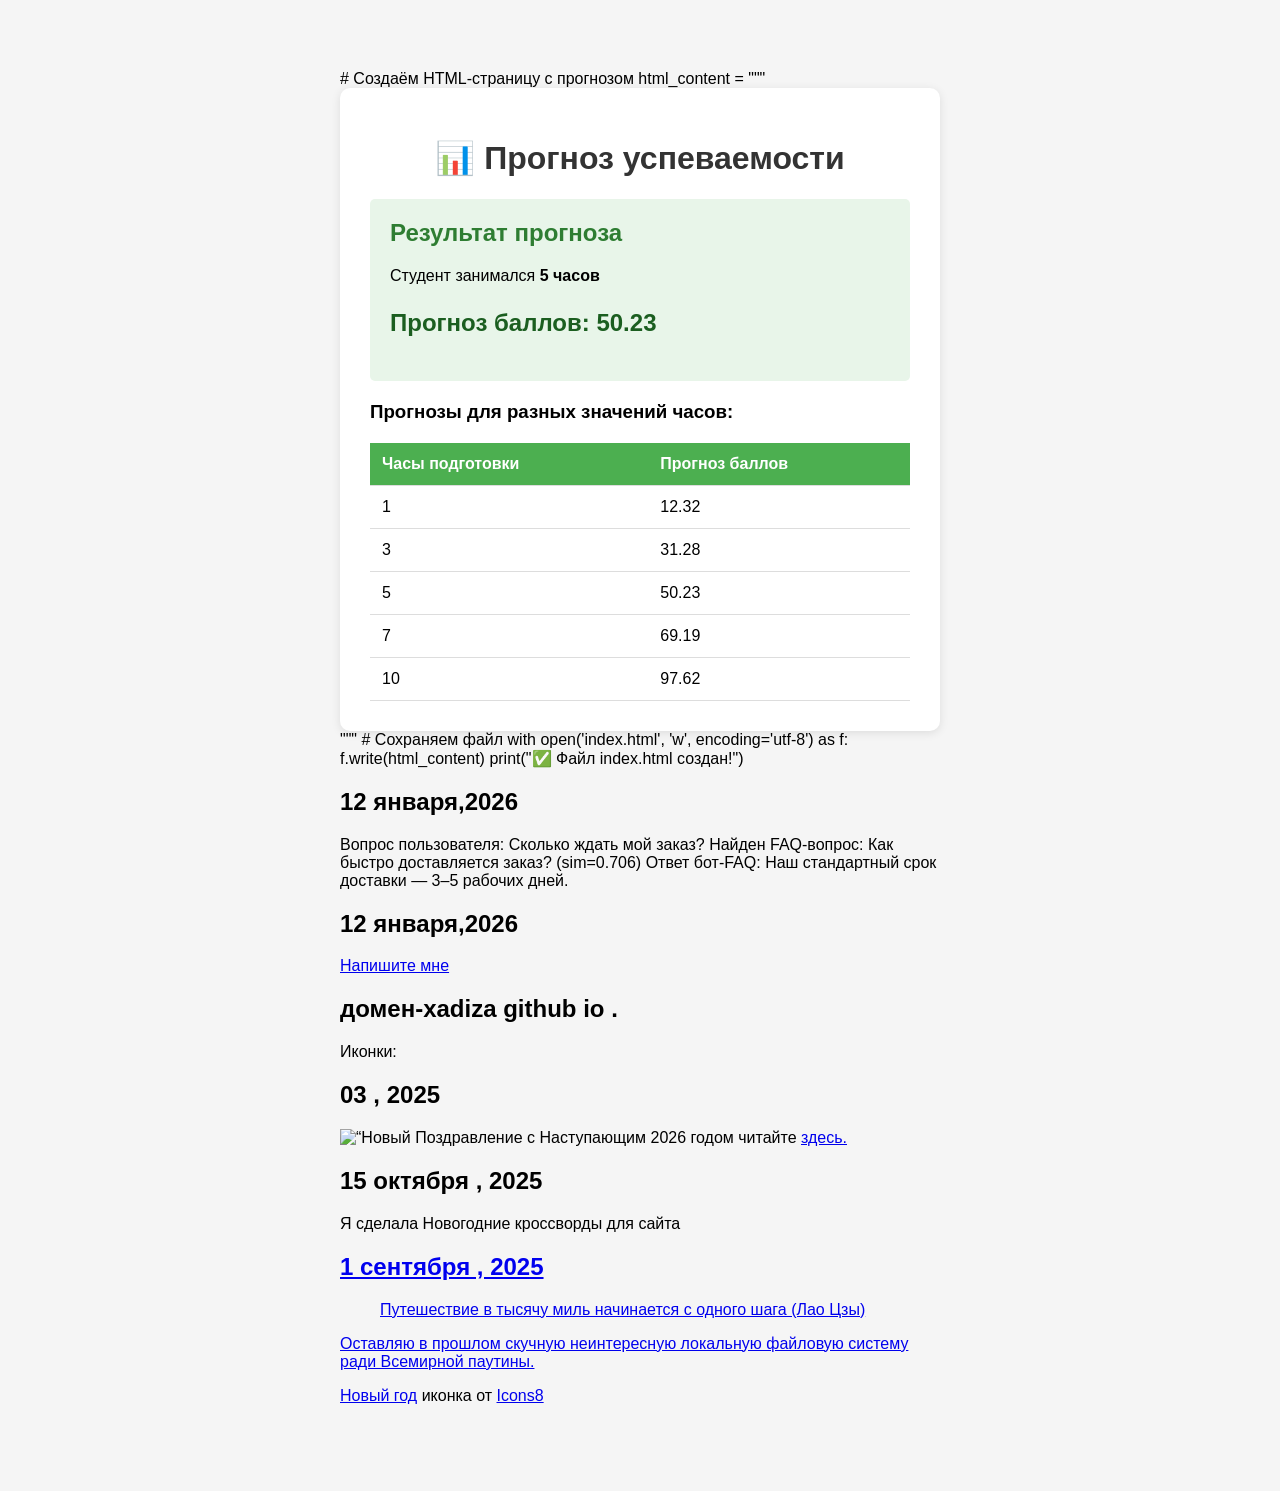
==== index.html @ 0e68025c "Update index.html" ====
<!DOCTYPE html>
<html lang="ru">
<head>
    <meta charset="UTF-8">
    <meta name="viewport" content="width=device-width, initial-scale=1.0">
    <title>Мой блог</title>
</head>
    # Создаём HTML-страницу с прогнозом
html_content = """
<!DOCTYPE html>
<html lang="ru">
<head>
    <meta charset="UTF-8">
    <meta name="viewport" content="width=device-width, initial-scale=1.0">
    <title>Прогноз баллов студента</title>
    <style>
        body {
            font-family: Arial, sans-serif;
            max-width: 600px;
            margin: 50px auto;
            padding: 20px;
            background-color: #f5f5f5;
        }
        .container {
            background-color: white;
            padding: 30px;
            border-radius: 10px;
            box-shadow: 0 2px 10px rgba(0,0,0,0.1);
        }
        h1 {
            color: #333;
            text-align: center;
        }
        .result {
            background-color: #e8f5e9;
            padding: 20px;
            border-radius: 5px;
            margin: 20px 0;
        }
        .result h2 {
            color: #2e7d32;
            margin-top: 0;
        }
        .prediction {
            font-size: 24px;
            color: #1b5e20;
            font-weight: bold;
        }
        table {
            width: 100%;
            border-collapse: collapse;
            margin-top: 20px;
        }
        th, td {
            padding: 12px;
            text-align: left;
            border-bottom: 1px solid #ddd;
        }
        th {
            background-color: #4CAF50;
            color: white;
        }
        tr:hover {
            background-color: #f5f5f5;
        }
    </style>
</head>
<body>
    <div class="container">
        <h1>📊 Прогноз успеваемости</h1>
        
        <div class="result">
            <h2>Результат прогноза</h2>
            <p>Студент занимался <strong>5 часов</strong></p>
            <p class="prediction">Прогноз баллов: 50.23</p>
        </div>
        
        <h3>Прогнозы для разных значений часов:</h3>
        <table>
            <tr>
                <th>Часы подготовки</th>
                <th>Прогноз баллов</th>
            </tr>
            <tr>
                <td>1</td>
                <td>12.32</td>
            </tr>
            <tr>
                <td>3</td>
                <td>31.28</td>
            </tr>
            <tr>
                <td>5</td>
                <td>50.23</td>
            </tr>
            <tr>
                <td>7</td>
                <td>69.19</td>
            </tr>
            <tr>
                <td>10</td>
                <td>97.62</td>
            </tr>
        </table>
    </div>
</body>
</html>
"""

# Сохраняем файл
with open('index.html', 'w', encoding='utf-8') as f:
    f.write(html_content)

print("✅ Файл index.html создан!")
<body>
         <h2>12 января,2026</h2>
    Вопрос пользователя: Сколько ждать мой заказ?
Найден FAQ-вопрос: Как быстро доставляется заказ? (sim=0.706)
Ответ бот-FAQ: Наш стандартный срок доставки — 3–5 рабочих дней.



     <h2>12 января,2026</h2>
    <a href="mailto:kadimovaxadiza@gmail.com@">Напишите мне</a>
    <h2>домен-xadiza github io . </h2>
 <p>Иконки: 
     <h2> 03 , 2025</h2>
<img src=“Icons/имя файла вашей картинки.png” alt=“Новый год”>
Поздравление с Наступающим 2026 годом читайте <a href=“Congratulations2026.html”> здесь.</a>
<h2> 15 октября , 2025</h2>
<p>
Я сделала Новогодние кроссворды для сайта <a href=“http://адрес сайта друга”  title=“Блог моего друга”Сайт моего друга</a>
</p>
<h2> 1 сентября , 2025</h2>
<blockquote>Путешествие в тысячу миль начинается с одного шага (Лао Цзы) </blockquote>
<p>
Оставляю в прошлом скучную неинтересную локальную файловую систему ради Всемирной паутины.
</p>
 <a target="_blank" href="https://icons8.com/icon/17330/christmas-tree">Новый год</a> иконка от <a target="_blank" href="https://icons8.com">Icons8</a>
 </p>
</body>
</html>
<title>
 <link type=“text/css” rel=“stylesheet” href=“style.css” />
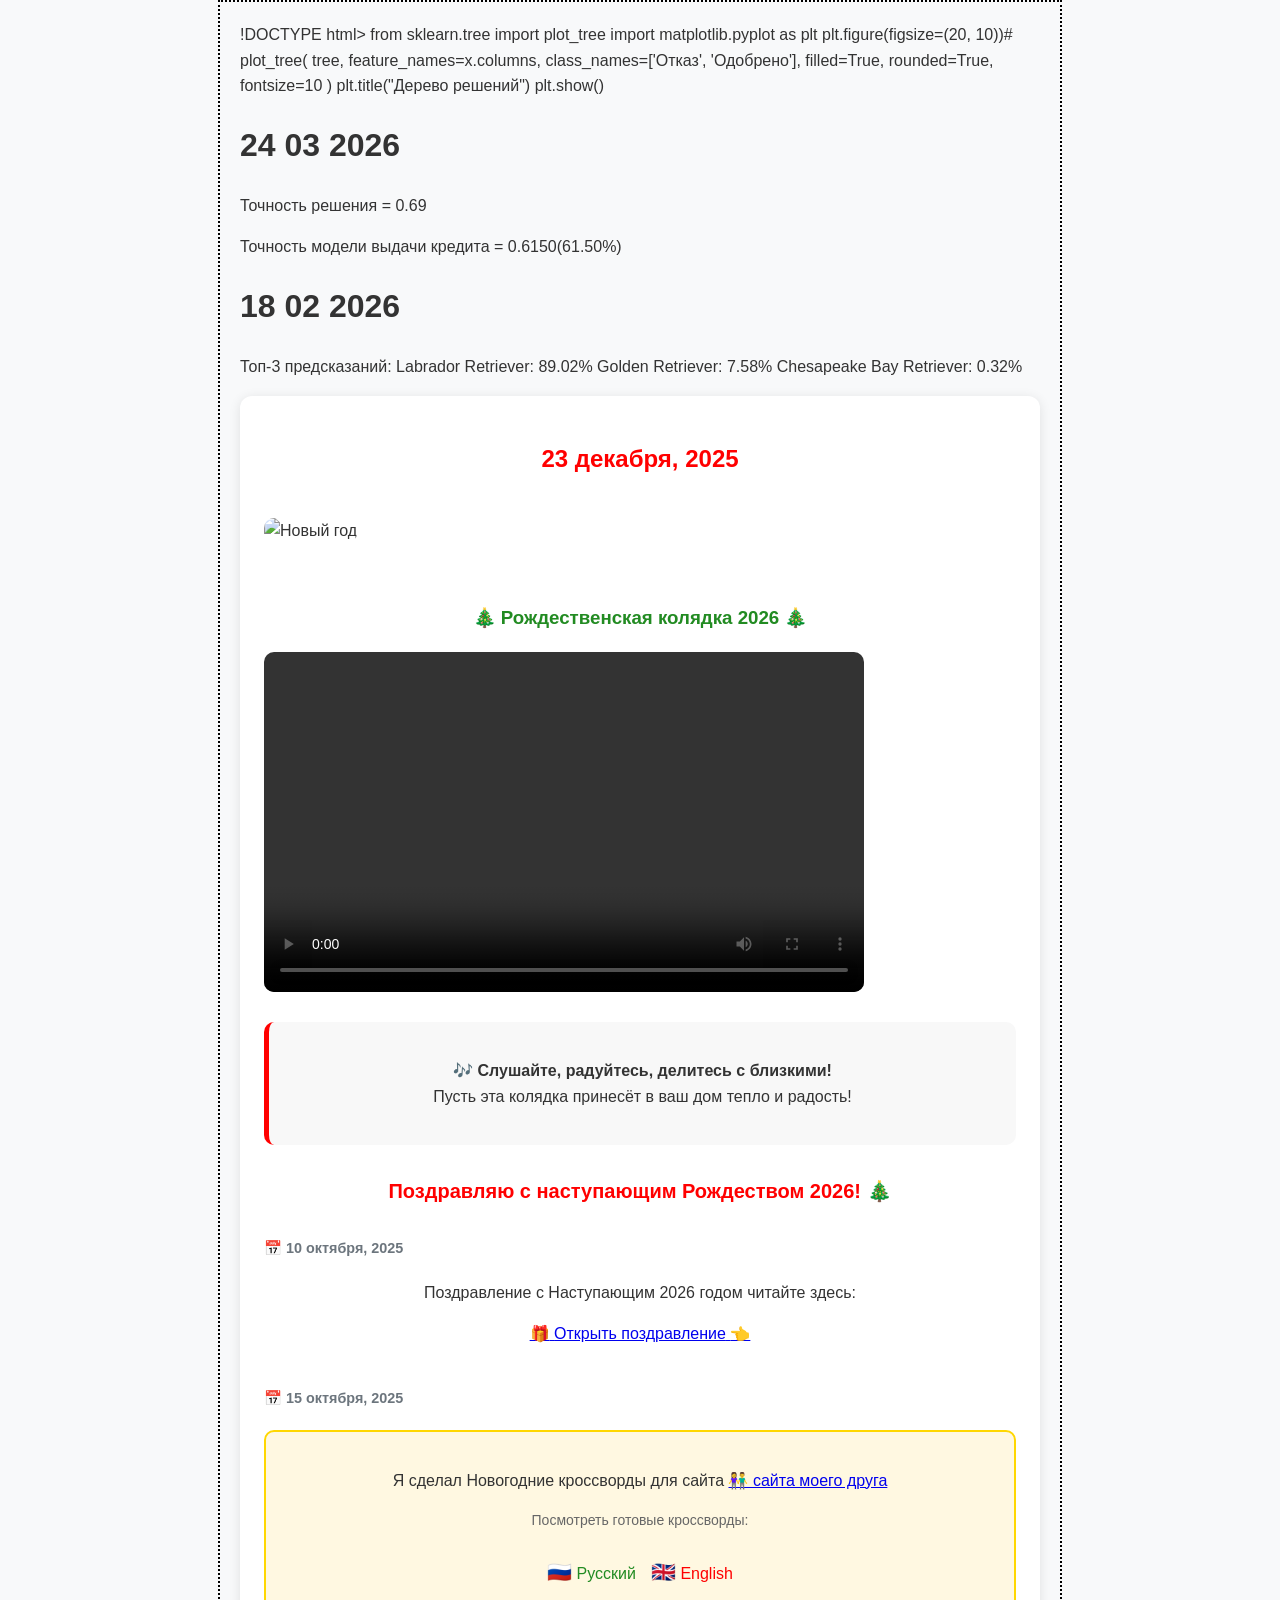
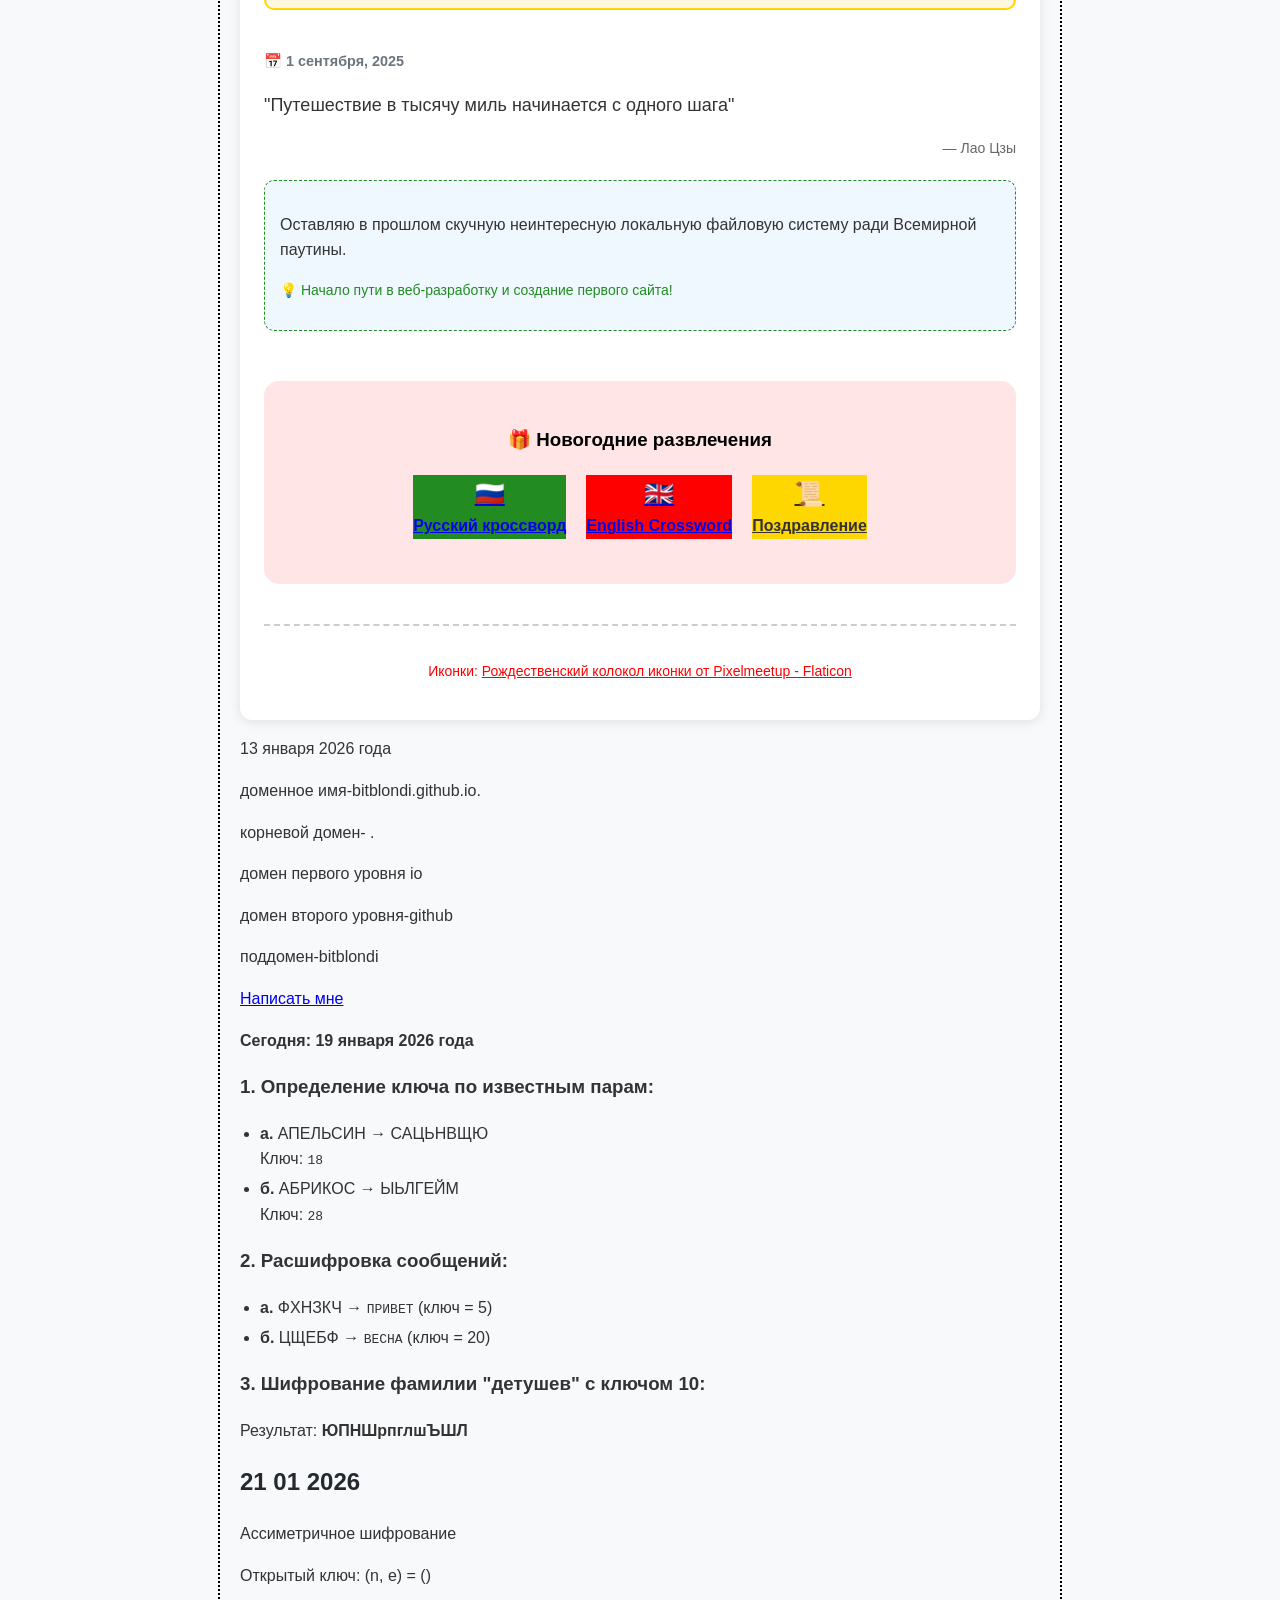
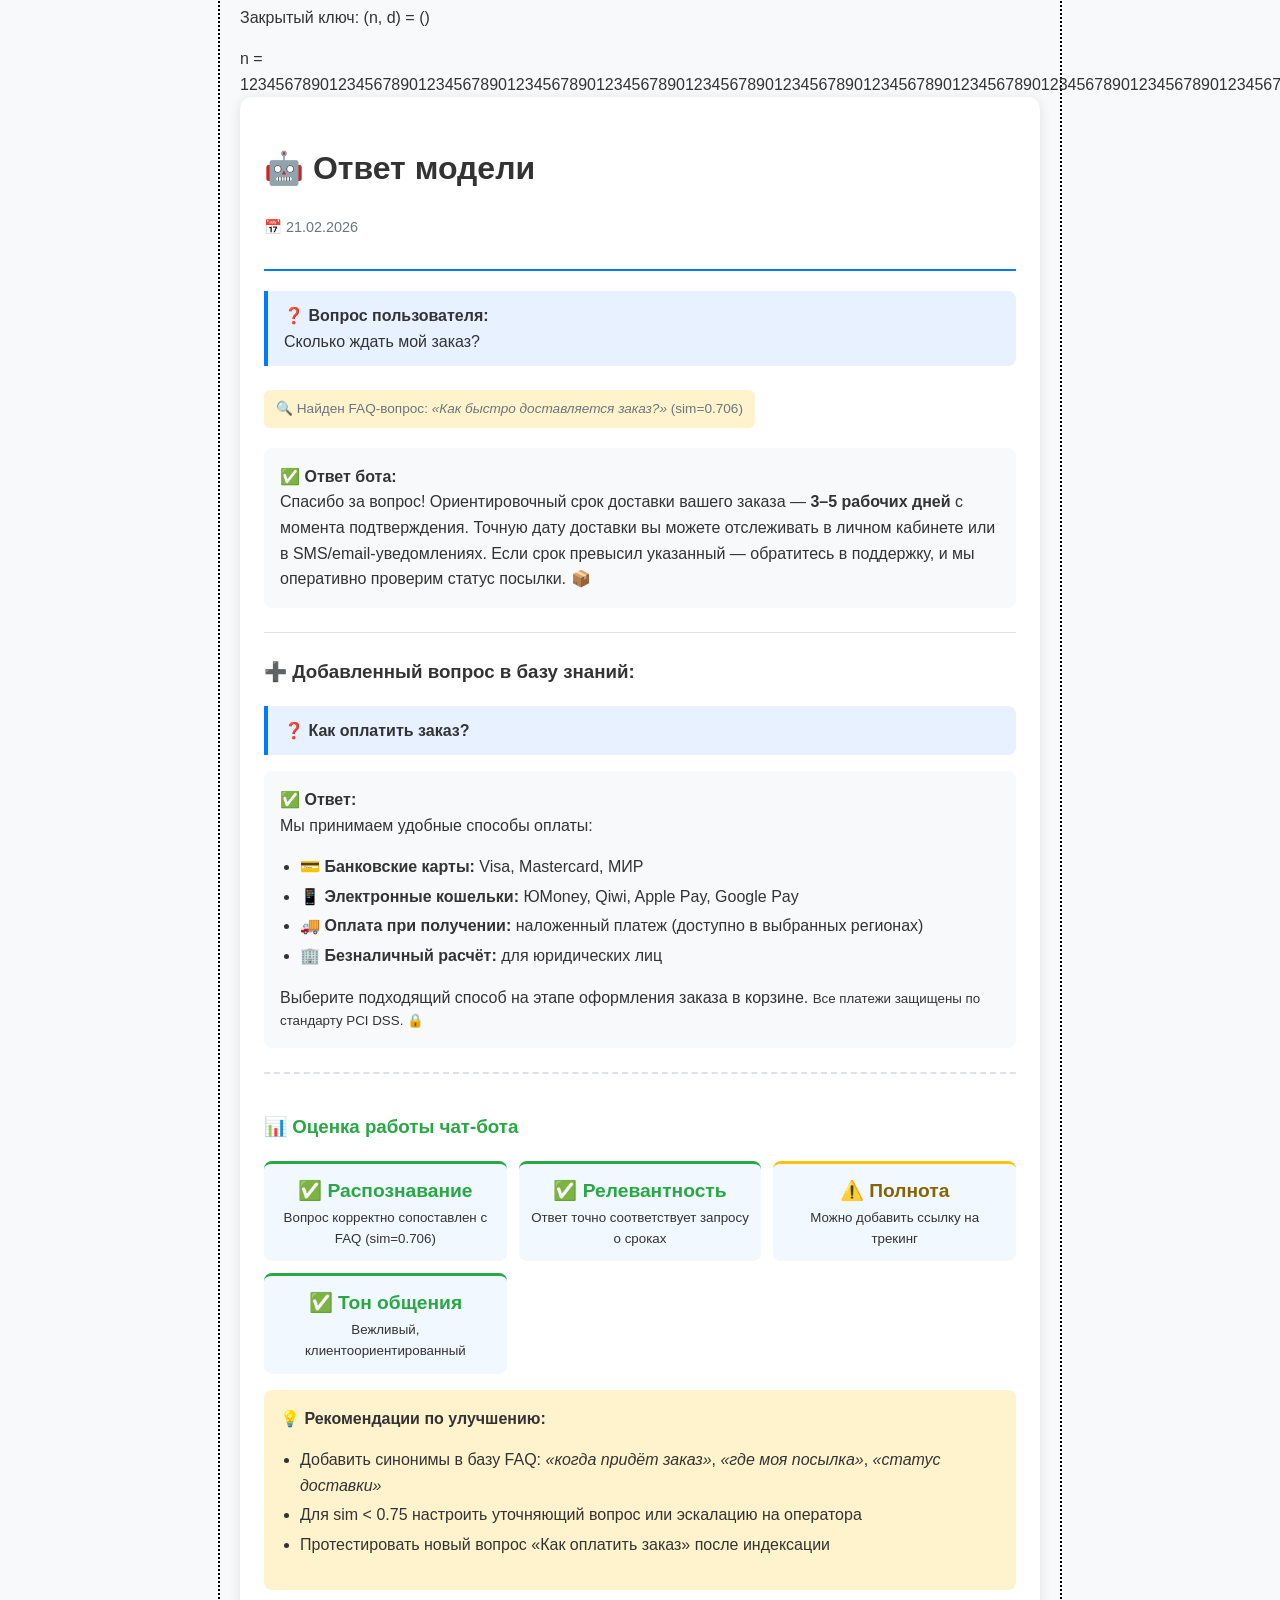
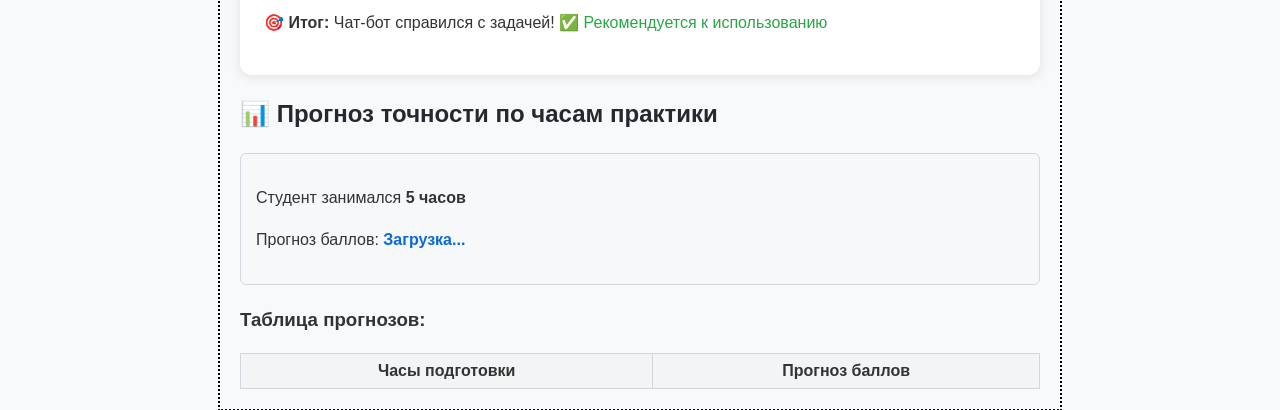
==== commit aa6c7de2: "Update index.html" ====
--- a/index.html
+++ b/index.html
@@ -1,144 +1,457 @@
+!DOCTYPE html>
+<html lang="ru">
+<head>
+    <meta charset="UTF-8">
+    <meta name="viewport" content="width=device-width, initial-scale=1.0">
+    <title>Мой блог</title>
+    <link type="text/css" rel="stylesheet" href="style.css">      
+</head>
+<body >
+    from sklearn.tree import plot_tree
+import matplotlib.pyplot as plt
+
+plt.figure(figsize=(20, 10))#
+plot_tree(
+    tree, 
+    feature_names=x.columns, 
+    class_names=['Отказ', 'Одобрено'], 
+    filled=True,
+    rounded=True,
+    fontsize=10
+)
+plt.title("Дерево решений")
+plt.show()
+
+<h1> 24 03 2026 </h1>
+<p>Точность решения = 0.69 </p>
+    <p>Точность модели выдачи кредита = 0.6150(61.50%) </p>
+
+
+    
+    <h1> 18 02 2026 </h1>
+<p>Топ-3 предсказаний: Labrador Retriever: 89.02% Golden Retriever: 7.58% Chesapeake Bay Retriever: 0.32% </p>
+
+
+    
+    <div class="container">
+        <h2 style="text-align: center; color: #ff0000;"> 23 декабря, 2025 </h2>
+        
+        <div class="center">
+            <img src="Icons/newyear.jpg.png" alt="Новый год" style="max-width: 300px; margin: 20px auto; border-radius: 10px;">
+        </div>
+
+        <h3 style="text-align: center; color: #228b22; margin-top: 40px;">🎄 Рождественская колядка 2026 🎄</h3>
+        
+        <div class="center">
+            <video width="600" height="340" controls style="max-width: 100%; border-radius: 10px;">
+                <source src="newTree.mp4" type="video/mp4">
+                Ваш браузер не поддерживает видео.
+            </video>
+        </div>
+
+        <div style="text-align: center; margin: 30px 0; padding: 20px; background: #f8f8f8; border-radius: 10px; border-left: 5px solid #ff0000;">
+            <p style="font-size: 16px;">
+                <strong>🎶 Слушайте, радуйтесь, делитесь с близкими!</strong><br>
+                Пусть эта колядка принесёт в ваш дом тепло и радость!
+            </p>
+        </div>
+
+        <p style="text-align: center; font-size: 20px; margin: 30px 0; color: #ff0000; font-weight: bold;">
+            Поздравляю с наступающим Рождеством 2026! 🎄
+        </p>
+        
+        <h3 class="date">📅 10 октября, 2025</h3>
+        <div style="text-align: center; margin: 20px 0 40px;">
+            <p style="margin-bottom: 15px; font-size: 16px;">Поздравление с Наступающим 2026 годом читайте здесь:</p>
+            <a href="Congratulations2026.html" class="gift-link">
+                <span>🎁</span>
+                <span>Открыть поздравление</span>
+                <span class="point">👈</span>
+            </a>
+        </div>
+        
+        <h3 class="date">📅 15 октября, 2025</h3>
+        <div style="margin: 20px 0 40px; padding: 20px; background: #fff8e1; border-radius: 10px; border: 2px solid #FFD700;">
+            <p style="font-size: 16px; line-height: 1.6; text-align: center;">
+                Я сделал Новогодние кроссворды для сайта 
+                <a href="http://example.com" class="friend-link" title="Блог моего друга">
+                    👫 сайта моего друга
+                </a>
+            </p>
+            <div style="text-align: center; margin-top: 15px;">
+                <p style="font-size: 14px; color: #666;">
+                    Посмотреть готовые кроссворды:
+                </p>
+                <div style="display: inline-flex; gap: 15px; margin-top: 10px;">
+                    <a href="krossvordRU.html" style="color: #228b22; text-decoration: none;">
+                        <span style="font-size: 20px;">🇷🇺</span> Русский
+                    </a>
+                    <a href="krossvordEN.html" style="color: #ff0000; text-decoration: none;">
+                        <span style="font-size: 20px;">🇬🇧</span> English
+                    </a>
+                </div>
+            </div>
+        </div>
+        
+        <h3 class="date">📅 1 сентября, 2025</h3>
+        <div class="quote-box">
+            <p style="font-size: 18px; line-height: 1.6;">
+                "Путешествие в тысячу миль начинается с одного шага"
+            </p>
+            <p style="text-align: right; color: #666; font-size: 14px; margin-top: 10px;">— Лао Цзы</p>
+        </div>
+        
+        <div style="margin: 20px 0 40px; padding: 15px; background: #f0f8ff; border-radius: 10px; border: 1px dashed #228b22;">
+            <p style="font-size: 16px; line-height: 1.6;">
+                Оставляю в прошлом скучную неинтересную локальную файловую систему ради Всемирной паутины.
+            </p>
+            <p style="margin-top: 10px; font-size: 14px; color: #228b22;">
+                💡 Начало пути в веб-разработку и создание первого сайта!
+            </p>
+        </div>
+        
+        <div style="text-align: center; margin-top: 50px; padding: 25px; background: rgba(255, 0, 0, 0.1); border-radius: 15px;">
+            <h3 style="color: #000000; font-weight: bold;">🎁 Новогодние развлечения</h3>
+            
+            <div style="display: flex; justify-content: center; flex-wrap: wrap; gap: 20px; margin: 20px 0;">
+                <a href="krossvordRU.html" class="btn" style="background: #228b22;">
+                    <div style="font-size: 24px;">🇷🇺</div>
+                    <strong>Русский кроссворд</strong>
+                </a>
+                
+                <a href="krossvordEN.html" class="btn" style="background: #ff0000;">
+                    <div style="font-size: 24px;">🇬🇧</div>
+                    <strong>English Crossword</strong>
+                </a>
+                
+                <a href="Congratulations2026.html" class="btn" style="background: #FFD700; color: #333;">
+                    <div style="font-size: 24px;">📜</div>
+                    <strong>Поздравление</strong>
+                </a>
+            </div>
+        </div>
+        
+        <div style="margin-top: 40px; padding-top: 20px; border-top: 2px dashed #ccc; text-align: center;">
+            <p style="color: #ff0000; font-size: 14px;">
+                Иконки: 
+                <a href="https://www.flaticon.com/ru/free-icons/-" title="Рождественский колокол иконки" style="color: #ff0000;">
+                    Рождественский колокол иконки от Pixelmeetup - Flaticon
+                </a>
+            </p>
+        </div>
+    </div>
+    
+    <script>
+        document.addEventListener('DOMContentLoaded', function() {
+            const video = document.querySelector('video');
+            if (video) {
+                video.load();
+            }
+        });
+    </script>
+
+<p>13 января 2026 года</p>
+<p> доменное имя-bitblondi.github.io.</p>
+    <p>корневой домен- .</p>
+    <p>домен первого уровня io</p>
+    <p>домен второго уровня-github</p>
+    <p>поддомен-bitblondi</p>
+
+    
+    <a href="mailto:guccitopgang@gmail.com">Написать мне</a>
+
+  <p><strong>Сегодня: 19 января 2026 года</strong></p>
+
+  <h3>1. Определение ключа по известным парам:</h3>
+  <ul>
+    <li><strong>а.</strong> АПЕЛЬСИН → САЦЬНВЩЮ<br>
+        Ключ: <code>18</code></li>
+        <li><strong>б.</strong> АБРИКОС → ЫЬЛГЕЙМ<br>
+        Ключ: <code>28</code></li>
+  </ul>
+
+  <h3>2. Расшифровка сообщений:</h3>
+  <ul>
+    <li><strong>а.</strong> ФХНЗКЧ → <code>ПРИВЕТ</code> (ключ = 5)</li>
+    <li><strong>б.</strong> ЦЩЕБФ → <code>ВЕСНА</code> (ключ = 20)</li>
+  </ul>
+
+  <h3>3. Шифрование фамилии "детушев" с ключом 10:</h3>
+  <p>Результат: <strong>ЮПНШрпглшЪШЛ</strong></p>
+
+  <!-- остальной контент -->
+<h2>21 01 2026</h2>
+<p class="zz">Ассиметричное шифрование </p>
+<p>Открытый ключ: (n, e) = () </p>
+<p>Закрытый ключ: (n, d) = () </p>
+    n = [base64]......
+</body>
+</html>
 <!DOCTYPE html>
 <html lang="ru">
 <head>
     <meta charset="UTF-8">
     <meta name="viewport" content="width=device-width, initial-scale=1.0">
-    <title>Мой блог</title>
+    <title>Ответ чат-бота | FAQ</title>
+    <style>
+        body {
+            font-family: 'Segoe UI', Tahoma, Geneva, Verdana, sans-serif;
+            max-width: 800px;
+            margin: 0 auto;
+            padding: 20px;
+            background: #f8f9fa;
+            color: #333;
+            line-height: 1.6;
+        }
+        .container {
+            background: #fff;
+            border-radius: 12px;
+            padding: 24px;
+            box-shadow: 0 2px 12px rgba(0,0,0,0.1);
+        }
+        .header {
+            border-bottom: 2px solid #007bff;
+            padding-bottom: 16px;
+            margin-bottom: 20px;
+        }
+        .date {
+            color: #6c757d;
+            font-size: 0.9em;
+        }
+        .question {
+            background: #e7f1ff;
+            border-left: 4px solid #007bff;
+            padding: 12px 16px;
+            margin: 16px 0;
+            border-radius: 0 8px 8px 0;
+        }
+        .answer {
+            background: #f8f9fa;
+            padding: 16px;
+            border-radius: 8px;
+            margin: 12px 0;
+        }
+        .meta {
+            font-size: 0.85em;
+            color: #6c757d;
+            background: #fff3cd;
+            padding: 8px 12px;
+            border-radius: 6px;
+            display: inline-block;
+            margin: 8px 0;
+        }
+        .evaluation {
+            margin-top: 24px;
+            padding-top: 20px;
+            border-top: 2px dashed #dee2e6;
+        }
+        .evaluation h3 {
+            color: #28a745;
+        }
+        .criteria {
+            display: grid;
+            grid-template-columns: repeat(auto-fit, minmax(200px, 1fr));
+            gap: 12px;
+            margin: 16px 0;
+        }
+        .criterion {
+            background: #f1f8ff;
+            padding: 12px;
+            border-radius: 8px;
+            text-align: center;
+        }
+        .criterion.good { border-top: 3px solid #28a745; }
+        .criterion.warning { border-top: 3px solid #ffc107; }
+        .status {
+            font-weight: bold;
+            font-size: 1.2em;
+        }
+        .status.good { color: #28a745; }
+        .status.warning { color: #856404; }
+        ul {
+            padding-left: 20px;
+        }
+        li {
+            margin: 4px 0;
+        }
+        .recommendations {
+            background: #fff3cd;
+            padding: 16px;
+            border-radius: 8px;
+            margin-top: 16px;
+        }
+    </style>
 </head>
-    # Создаём HTML-страницу с прогнозом
-html_content = """
+<body>
+    <div class="container">
+        <div class="header">
+            <h1>🤖 Ответ модели</h1>
+            <p class="date">📅 21.02.2026</p>
+        </div>
+
+        <!-- Основной вопрос пользователя -->
+        <div class="question">
+            <strong>❓ Вопрос пользователя:</strong><br>
+            Сколько ждать мой заказ?
+        </div>
+
+        <div class="meta">
+            🔍 Найден FAQ-вопрос: <em>«Как быстро доставляется заказ?»</em> (sim=0.706)
+        </div>
+
+        <div class="answer">
+            <strong>✅ Ответ бота:</strong><br>
+            Спасибо за вопрос! Ориентировочный срок доставки вашего заказа — <strong>3–5 рабочих дней</strong> с момента подтверждения. 
+            Точную дату доставки вы можете отслеживать в личном кабинете или в SMS/email-уведомлениях. 
+            Если срок превысил указанный — обратитесь в поддержку, и мы оперативно проверим статус посылки. 📦
+        </div>
+
+        <!-- Новый добавленный вопрос -->
+        <hr style="margin: 24px 0; border: none; border-top: 1px solid #dee2e6;">
+        
+        <h3>➕ Добавленный вопрос в базу знаний:</h3>
+        
+        <div class="question">
+            <strong>❓ Как оплатить заказ?</strong>
+        </div>
+
+        <div class="answer">
+            <strong>✅ Ответ:</strong><br>
+            Мы принимаем удобные способы оплаты:
+            <ul>
+                <li>💳 <strong>Банковские карты:</strong> Visa, Mastercard, МИР</li>
+                <li>📱 <strong>Электронные кошельки:</strong> ЮMoney, Qiwi, Apple Pay, Google Pay</li>
+                <li>🚚 <strong>Оплата при получении:</strong> наложенный платеж (доступно в выбранных регионах)</li>
+                <li>🏢 <strong>Безналичный расчёт:</strong> для юридических лиц</li>
+            </ul>
+            Выберите подходящий способ на этапе оформления заказа в корзине. 
+            <small>Все платежи защищены по стандарту PCI DSS. 🔒</small>
+        </div>
+
+        <!-- Оценка работы бота -->
+        <div class="evaluation">
+            <h3>📊 Оценка работы чат-бота</h3>
+            
+            <div class="criteria">
+                <div class="criterion good">
+                    <div class="status good">✅ Распознавание</div>
+                    <small>Вопрос корректно сопоставлен с FAQ (sim=0.706)</small>
+                </div>
+                <div class="criterion good">
+                    <div class="status good">✅ Релевантность</div>
+                    <small>Ответ точно соответствует запросу о сроках</small>
+                </div>
+                <div class="criterion warning">
+                    <div class="status warning">⚠️ Полнота</div>
+                    <small>Можно добавить ссылку на трекинг</small>
+                </div>
+                <div class="criterion good">
+                    <div class="status good">✅ Тон общения</div>
+                    <small>Вежливый, клиентоориентированный</small>
+                </div>
+            </div>
+
+            <div class="recommendations">
+                <strong>💡 Рекомендации по улучшению:</strong>
+                <ul>
+                    <li>Добавить синонимы в базу FAQ: <em>«когда придёт заказ»</em>, <em>«где моя посылка»</em>, <em>«статус доставки»</em></li>
+                    <li>Для sim &lt; 0.75 настроить уточняющий вопрос или эскалацию на оператора</li>
+                    <li>Протестировать новый вопрос «Как оплатить заказ» после индексации</li>
+                </ul>
+            </div>
+
+            <p style="margin-top: 20px; font-weight: 500;">
+                🎯 <strong>Итог:</strong> Чат-бот справился с задачей! 
+                <span style="color: #28a745;">✅ Рекомендуется к использованию</span>
+            </p>
+        </div>
+    </div>
+</body>
+</html>
 <!DOCTYPE html>
 <html lang="ru">
 <head>
     <meta charset="UTF-8">
     <meta name="viewport" content="width=device-width, initial-scale=1.0">
-    <title>Прогноз баллов студента</title>
+    <title>Прогноз точности анализа</title>
+    <!-- Подключаем библиотеку для статистики -->
+    <script src="https://unpkg.com/simple-statistics@7.8.3/dist/simple-statistics.min.js"></script>
     <style>
-        body {
-            font-family: Arial, sans-serif;
-            max-width: 600px;
-            margin: 50px auto;
-            padding: 20px;
-            background-color: #f5f5f5;
-        }
-        .container {
-            background-color: white;
-            padding: 30px;
-            border-radius: 10px;
-            box-shadow: 0 2px 10px rgba(0,0,0,0.1);
-        }
-        h1 {
-            color: #333;
-            text-align: center;
-        }
-        .result {
-            background-color: #e8f5e9;
-            padding: 20px;
-            border-radius: 5px;
-            margin: 20px 0;
-        }
-        .result h2 {
-            color: #2e7d32;
-            margin-top: 0;
-        }
-        .prediction {
-            font-size: 24px;
-            color: #1b5e20;
-            font-weight: bold;
-        }
-        table {
-            width: 100%;
-            border-collapse: collapse;
-            margin-top: 20px;
-        }
-        th, td {
-            padding: 12px;
-            text-align: left;
-            border-bottom: 1px solid #ddd;
-        }
-        th {
-            background-color: #4CAF50;
-            color: white;
-        }
-        tr:hover {
-            background-color: #f5f5f5;
-        }
+        body { font-family: sans-serif; padding: 20px; max-width: 800px; margin: 0 auto; }
+        .result-box { background: #f6f8fa; padding: 15px; border-radius: 6px; border: 1px solid #d0d7de; margin-bottom: 20px; }
+        table { width: 100%; border-collapse: collapse; margin-top: 10px; }
+        th, td { border: 1px solid #d0d7de; padding: 8px; text-align: center; }
+        th { background-color: #f3f4f6; }
+        h2 { color: #24292f; }
+        .highlight { color: #0969da; font-weight: bold; }
     </style>
 </head>
 <body>
-    <div class="container">
-        <h1>📊 Прогноз успеваемости</h1>
-        
-        <div class="result">
-            <h2>Результат прогноза</h2>
-            <p>Студент занимался <strong>5 часов</strong></p>
-            <p class="prediction">Прогноз баллов: 50.23</p>
-        </div>
-        
-        <h3>Прогнозы для разных значений часов:</h3>
-        <table>
+
+    <h2>📊 Прогноз точности по часам практики</h2>
+    
+    <div class="result-box">
+        <p>Студент занимался <strong>5 часов</strong></p>
+        <p>Прогноз баллов: <span id="single-prediction" class="highlight">Загрузка...</span></p>
+    </div>
+
+    <h3>Таблица прогнозов:</h3>
+    <table>
+        <thead>
             <tr>
                 <th>Часы подготовки</th>
                 <th>Прогноз баллов</th>
             </tr>
-            <tr>
-                <td>1</td>
-                <td>12.32</td>
-            </tr>
-            <tr>
-                <td>3</td>
-                <td>31.28</td>
-            </tr>
-            <tr>
-                <td>5</td>
-                <td>50.23</td>
-            </tr>
-            <tr>
-                <td>7</td>
-                <td>69.19</td>
-            </tr>
-            <tr>
-                <td>10</td>
-                <td>97.62</td>
-            </tr>
-        </table>
-    </div>
+        </thead>
+        <tbody id="table-body">
+            <!-- Данные появятся здесь -->
+        </tbody>
+    </table>
+
+    <script>
+        // 1. Ваши данные из CSV (вставлены напрямую для надежности на GitHub Pages)
+        // Формат: [часы, точность]
+        const rawData = [
+            [1.5, 62], [3.2, 68], [2.1, 65], [5.8, 78], [2.9, 66],
+            [1, 58], [7.5, 88], [4.3, 73], [6.9, 85], [2.4, 64],
+            [6.2, 82], [4.8, 75], [3.6, 71], [2.8, 67], [0.8, 55],
+            [8.1, 91], [3, 69], [5.2, 77], [1.9, 63], [7, 86]
+        ];
+
+        // Разделяем на X (часы) и Y (баллы) для библиотеки simple-statistics
+        const dataForRegression = rawData.map(row => [row[0], row[1]]);
+
+        // 2. Обучаем модель линейной регрессии
+        const linearRegression = ss.linearRegression(dataForRegression);
+        const linearFunction = ss.linearRegressionLine(linearRegression);
+
+        // Коэффициенты модели (для справки)
+        console.log("Уравнение: y = " + linearRegression.m + " * x + " + linearRegression.b);
+
+        // 3. Функция прогноза
+        function predict(hours) {
+            return linearFunction(hours);
+        }
+
+        // 4. Расчет для 5 часов
+        const hoursToPredict = 5;
+        const predictionValue = predict(hoursToPredict);
+        
+        // Вывод результата для 5 часов
+        document.getElementById('single-prediction').innerText = predictionValue.toFixed(2);
+
+        // 5. Генерация таблицы для значений [1, 3, 5, 7, 10]
+        const testHours = [1, 3, 5, 7, 10];
+        const tableBody = document.getElementById('table-body');
+
+        testHours.forEach(h => {
+            const pred = predict(h);
+            const row = `<tr>
+                <td>${h}</td>
+                <td>${pred.toFixed(6)}</td>
+            </tr>`;
+            tableBody.innerHTML += row;
+        });
+    </script>
 </body>
 </html>
-"""
-
-# Сохраняем файл
-with open('index.html', 'w', encoding='utf-8') as f:
-    f.write(html_content)
-
-print("✅ Файл index.html создан!")
-<body>
-         <h2>12 января,2026</h2>
-    Вопрос пользователя: Сколько ждать мой заказ?
-Найден FAQ-вопрос: Как быстро доставляется заказ? (sim=0.706)
-Ответ бот-FAQ: Наш стандартный срок доставки — 3–5 рабочих дней.
-
-
-
-     <h2>12 января,2026</h2>
-    <a href="mailto:kadimovaxadiza@gmail.com@">Напишите мне</a>
-    <h2>домен-xadiza github io . </h2>
- <p>Иконки: 
-     <h2> 03 , 2025</h2>
-<img src=“Icons/имя файла вашей картинки.png” alt=“Новый год”>
-Поздравление с Наступающим 2026 годом читайте <a href=“Congratulations2026.html”> здесь.</a>
-<h2> 15 октября , 2025</h2>
-<p>
-Я сделала Новогодние кроссворды для сайта <a href=“http://адрес сайта друга”  title=“Блог моего друга”Сайт моего друга</a>
-</p>
-<h2> 1 сентября , 2025</h2>
-<blockquote>Путешествие в тысячу миль начинается с одного шага (Лао Цзы) </blockquote>
-<p>
-Оставляю в прошлом скучную неинтересную локальную файловую систему ради Всемирной паутины.
-</p>
- <a target="_blank" href="https://icons8.com/icon/17330/christmas-tree">Новый год</a> иконка от <a target="_blank" href="https://icons8.com">Icons8</a>
- </p>
-</body>
-</html>
-<title>
- <link type=“text/css” rel=“stylesheet” href=“style.css” />   
--- a/style.css
+++ b/style.css
@@ -0,0 +1,8 @@
+body{
+	background-color: #d2b48c;
+	margin-left: 20%;
+	margin-right: 20%;
+	border: 2px dotted black;
+	padding: 10px 10px 10px 10px;
+	font-family: sans serif;
+    }
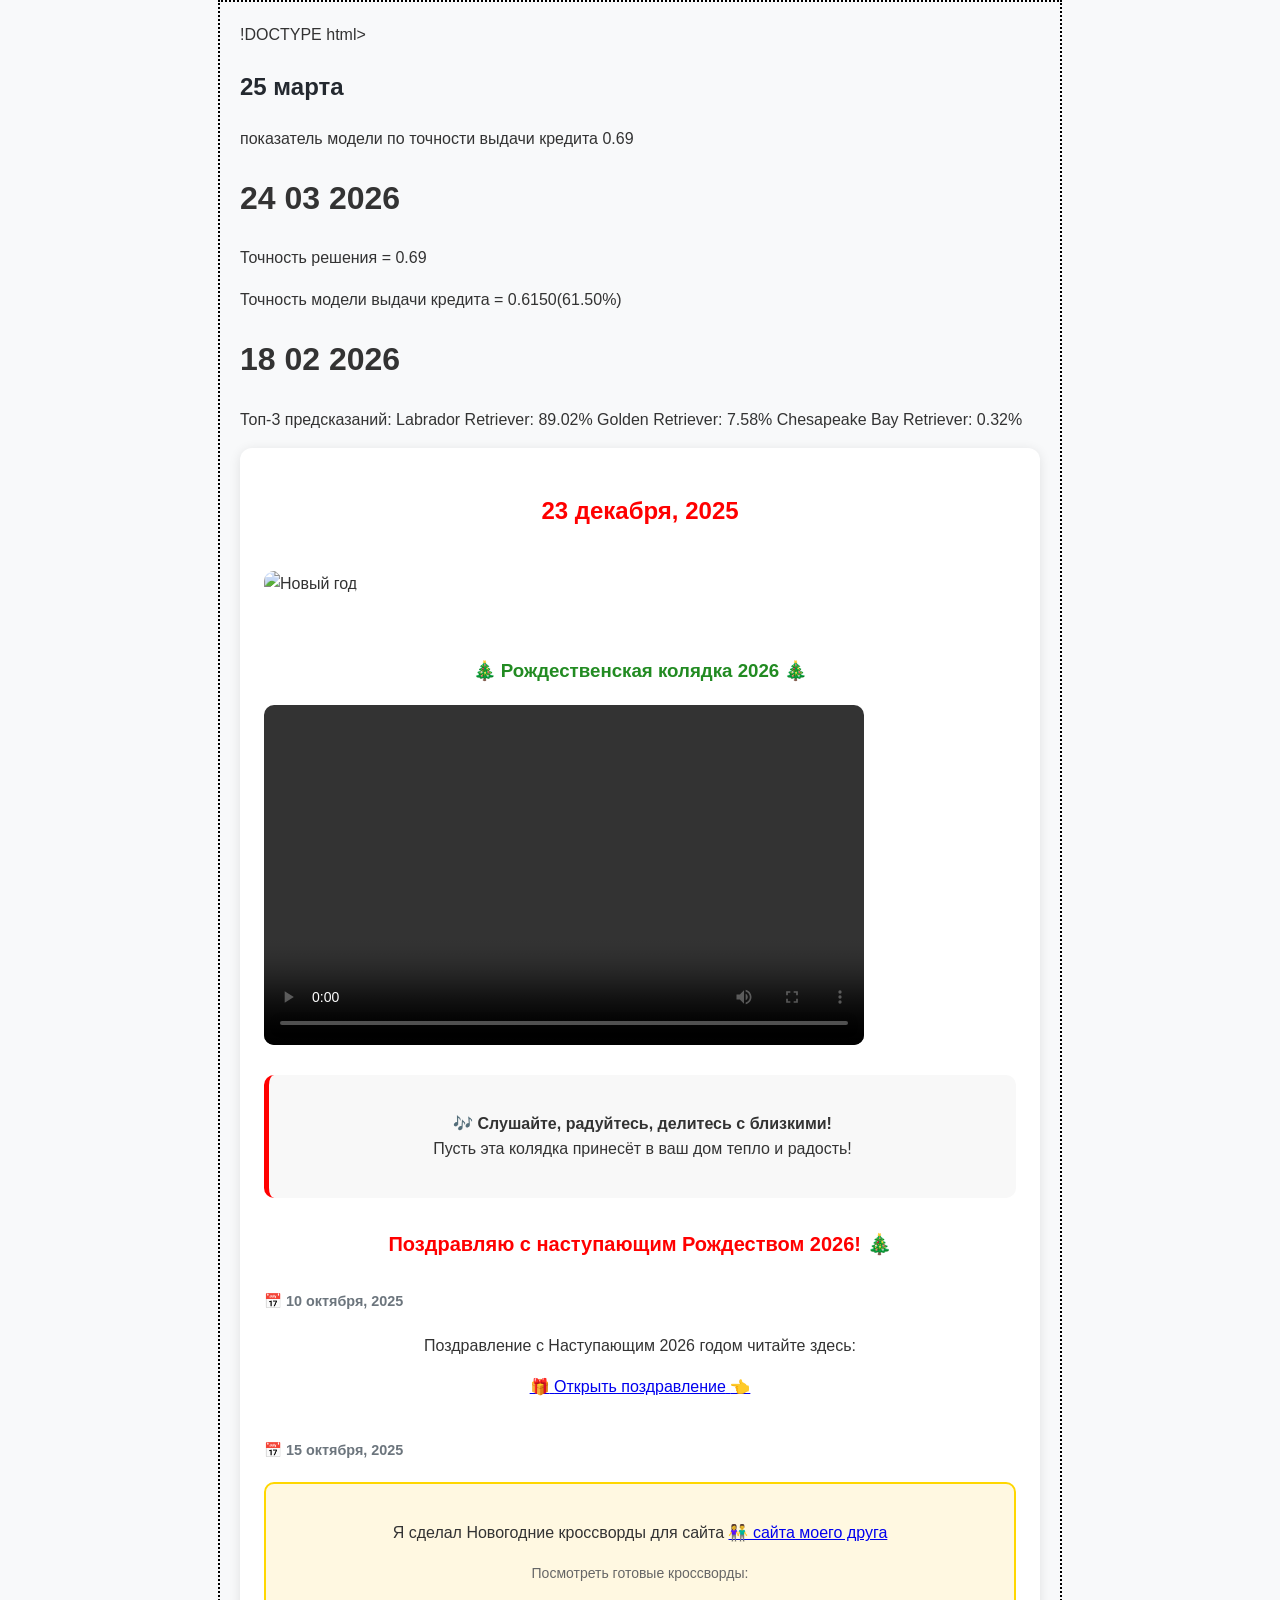
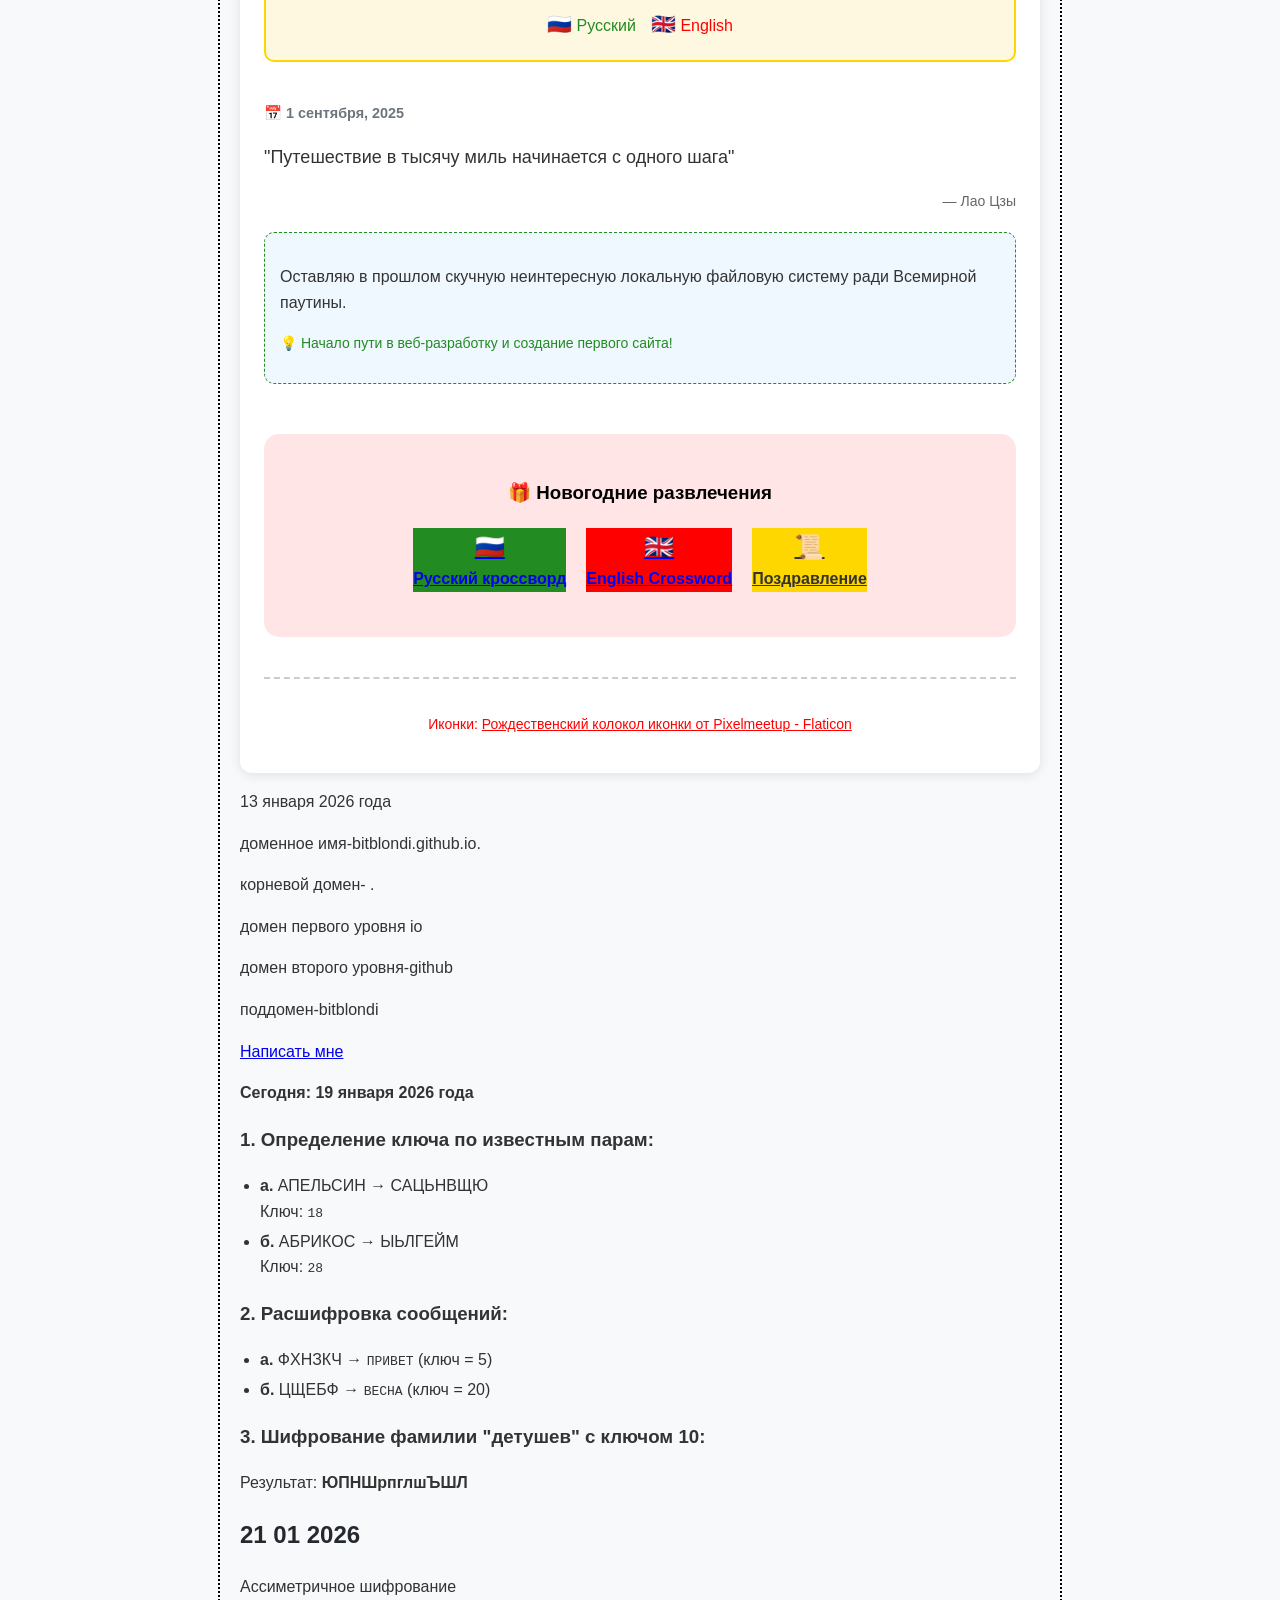
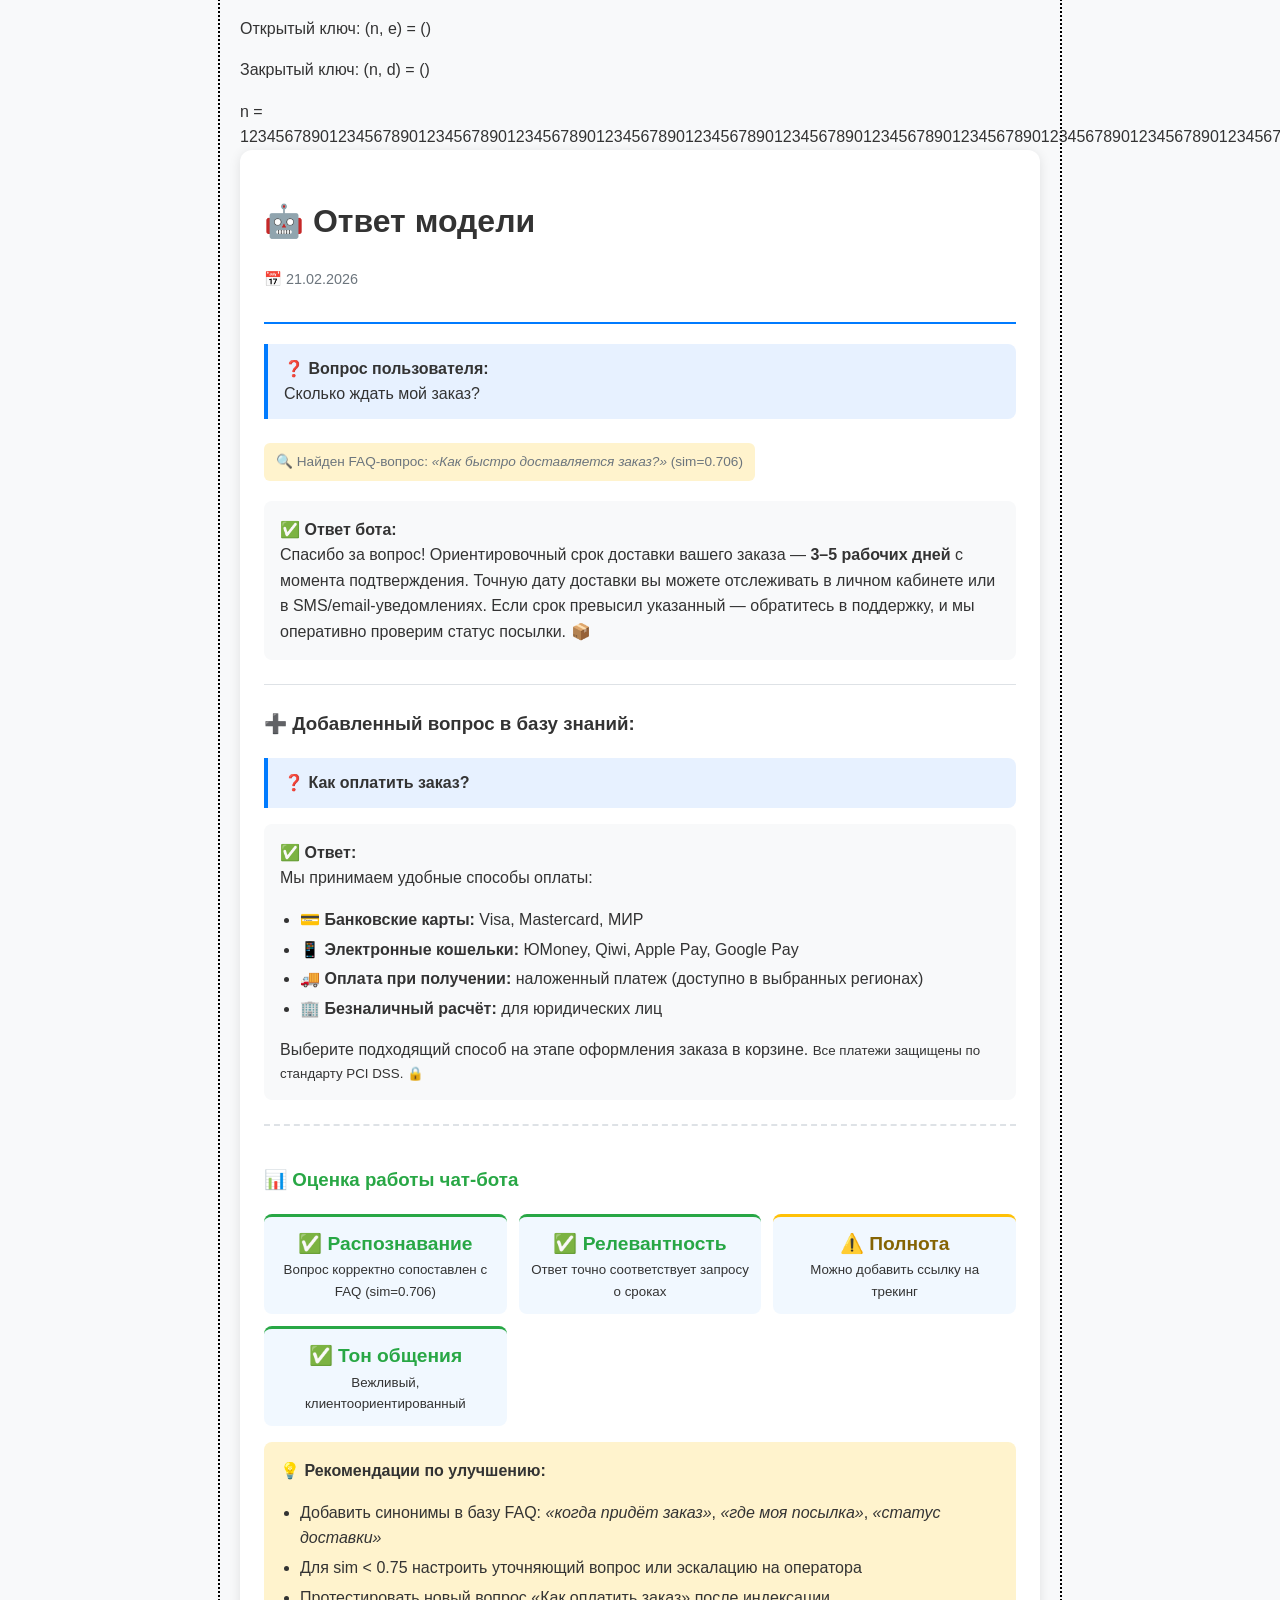
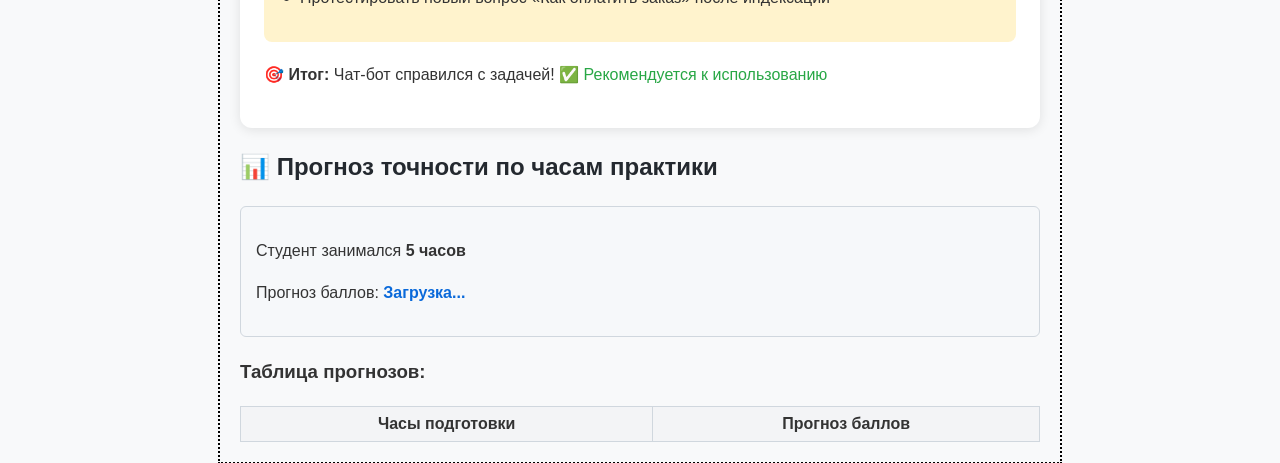
==== commit 2393b0cd: "Update index.html" ====
--- a/index.html
+++ b/index.html
@@ -6,21 +6,9 @@
     <title>Мой блог</title>
     <link type="text/css" rel="stylesheet" href="style.css">      
 </head>
+    <h2>25 марта</h2>
+    показатель модели по точности выдачи кредита 0.69
 <body >
-    from sklearn.tree import plot_tree
-import matplotlib.pyplot as plt
-
-plt.figure(figsize=(20, 10))#
-plot_tree(
-    tree, 
-    feature_names=x.columns, 
-    class_names=['Отказ', 'Одобрено'], 
-    filled=True,
-    rounded=True,
-    fontsize=10
-)
-plt.title("Дерево решений")
-plt.show()
 
 <h1> 24 03 2026 </h1>
 <p>Точность решения = 0.69 </p>
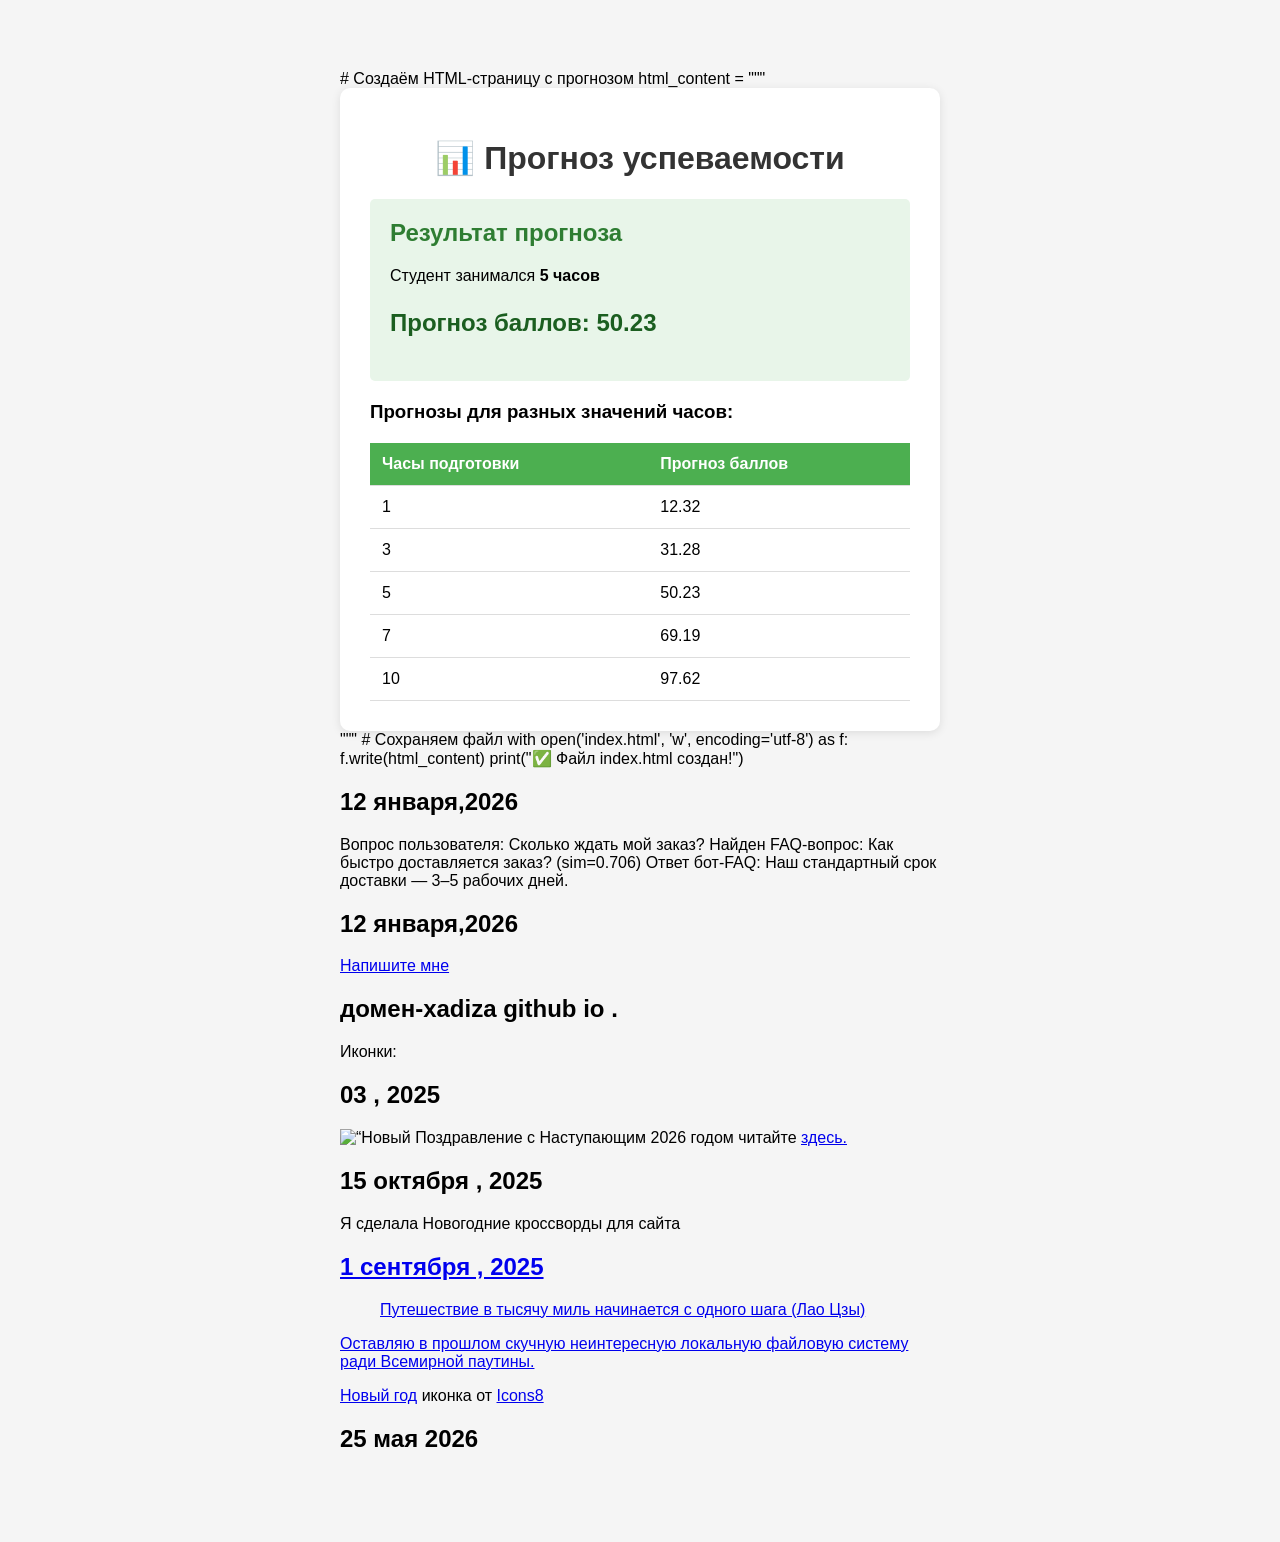
==== commit 058911c3: "Update index.html" ====
--- a/index.html
+++ b/index.html
@@ -1,445 +1,150 @@
-!DOCTYPE html>
+<!DOCTYPE html>
 <html lang="ru">
 <head>
     <meta charset="UTF-8">
     <meta name="viewport" content="width=device-width, initial-scale=1.0">
     <title>Мой блог</title>
-    <link type="text/css" rel="stylesheet" href="style.css">      
 </head>
-    <h2>25 марта</h2>
-    показатель модели по точности выдачи кредита 0.69
-<body >
-
-<h1> 24 03 2026 </h1>
-<p>Точность решения = 0.69 </p>
-    <p>Точность модели выдачи кредита = 0.6150(61.50%) </p>
-
-
-    
-    <h1> 18 02 2026 </h1>
-<p>Топ-3 предсказаний: Labrador Retriever: 89.02% Golden Retriever: 7.58% Chesapeake Bay Retriever: 0.32% </p>
-
-
-    
-    <div class="container">
-        <h2 style="text-align: center; color: #ff0000;"> 23 декабря, 2025 </h2>
-        
-        <div class="center">
-            <img src="Icons/newyear.jpg.png" alt="Новый год" style="max-width: 300px; margin: 20px auto; border-radius: 10px;">
-        </div>
-
-        <h3 style="text-align: center; color: #228b22; margin-top: 40px;">🎄 Рождественская колядка 2026 🎄</h3>
-        
-        <div class="center">
-            <video width="600" height="340" controls style="max-width: 100%; border-radius: 10px;">
-                <source src="newTree.mp4" type="video/mp4">
-                Ваш браузер не поддерживает видео.
-            </video>
-        </div>
-
-        <div style="text-align: center; margin: 30px 0; padding: 20px; background: #f8f8f8; border-radius: 10px; border-left: 5px solid #ff0000;">
-            <p style="font-size: 16px;">
-                <strong>🎶 Слушайте, радуйтесь, делитесь с близкими!</strong><br>
-                Пусть эта колядка принесёт в ваш дом тепло и радость!
-            </p>
-        </div>
-
-        <p style="text-align: center; font-size: 20px; margin: 30px 0; color: #ff0000; font-weight: bold;">
-            Поздравляю с наступающим Рождеством 2026! 🎄
-        </p>
-        
-        <h3 class="date">📅 10 октября, 2025</h3>
-        <div style="text-align: center; margin: 20px 0 40px;">
-            <p style="margin-bottom: 15px; font-size: 16px;">Поздравление с Наступающим 2026 годом читайте здесь:</p>
-            <a href="Congratulations2026.html" class="gift-link">
-                <span>🎁</span>
-                <span>Открыть поздравление</span>
-                <span class="point">👈</span>
-            </a>
-        </div>
-        
-        <h3 class="date">📅 15 октября, 2025</h3>
-        <div style="margin: 20px 0 40px; padding: 20px; background: #fff8e1; border-radius: 10px; border: 2px solid #FFD700;">
-            <p style="font-size: 16px; line-height: 1.6; text-align: center;">
-                Я сделал Новогодние кроссворды для сайта 
-                <a href="http://example.com" class="friend-link" title="Блог моего друга">
-                    👫 сайта моего друга
-                </a>
-            </p>
-            <div style="text-align: center; margin-top: 15px;">
-                <p style="font-size: 14px; color: #666;">
-                    Посмотреть готовые кроссворды:
-                </p>
-                <div style="display: inline-flex; gap: 15px; margin-top: 10px;">
-                    <a href="krossvordRU.html" style="color: #228b22; text-decoration: none;">
-                        <span style="font-size: 20px;">🇷🇺</span> Русский
-                    </a>
-                    <a href="krossvordEN.html" style="color: #ff0000; text-decoration: none;">
-                        <span style="font-size: 20px;">🇬🇧</span> English
-                    </a>
-                </div>
-            </div>
-        </div>
-        
-        <h3 class="date">📅 1 сентября, 2025</h3>
-        <div class="quote-box">
-            <p style="font-size: 18px; line-height: 1.6;">
-                "Путешествие в тысячу миль начинается с одного шага"
-            </p>
-            <p style="text-align: right; color: #666; font-size: 14px; margin-top: 10px;">— Лао Цзы</p>
-        </div>
-        
-        <div style="margin: 20px 0 40px; padding: 15px; background: #f0f8ff; border-radius: 10px; border: 1px dashed #228b22;">
-            <p style="font-size: 16px; line-height: 1.6;">
-                Оставляю в прошлом скучную неинтересную локальную файловую систему ради Всемирной паутины.
-            </p>
-            <p style="margin-top: 10px; font-size: 14px; color: #228b22;">
-                💡 Начало пути в веб-разработку и создание первого сайта!
-            </p>
-        </div>
-        
-        <div style="text-align: center; margin-top: 50px; padding: 25px; background: rgba(255, 0, 0, 0.1); border-radius: 15px;">
-            <h3 style="color: #000000; font-weight: bold;">🎁 Новогодние развлечения</h3>
-            
-            <div style="display: flex; justify-content: center; flex-wrap: wrap; gap: 20px; margin: 20px 0;">
-                <a href="krossvordRU.html" class="btn" style="background: #228b22;">
-                    <div style="font-size: 24px;">🇷🇺</div>
-                    <strong>Русский кроссворд</strong>
-                </a>
-                
-                <a href="krossvordEN.html" class="btn" style="background: #ff0000;">
-                    <div style="font-size: 24px;">🇬🇧</div>
-                    <strong>English Crossword</strong>
-                </a>
-                
-                <a href="Congratulations2026.html" class="btn" style="background: #FFD700; color: #333;">
-                    <div style="font-size: 24px;">📜</div>
-                    <strong>Поздравление</strong>
-                </a>
-            </div>
-        </div>
-        
-        <div style="margin-top: 40px; padding-top: 20px; border-top: 2px dashed #ccc; text-align: center;">
-            <p style="color: #ff0000; font-size: 14px;">
-                Иконки: 
-                <a href="https://www.flaticon.com/ru/free-icons/-" title="Рождественский колокол иконки" style="color: #ff0000;">
-                    Рождественский колокол иконки от Pixelmeetup - Flaticon
-                </a>
-            </p>
-        </div>
-    </div>
-    
-    <script>
-        document.addEventListener('DOMContentLoaded', function() {
-            const video = document.querySelector('video');
-            if (video) {
-                video.load();
-            }
-        });
-    </script>
-
-<p>13 января 2026 года</p>
-<p> доменное имя-bitblondi.github.io.</p>
-    <p>корневой домен- .</p>
-    <p>домен первого уровня io</p>
-    <p>домен второго уровня-github</p>
-    <p>поддомен-bitblondi</p>
-
-    
-    <a href="mailto:guccitopgang@gmail.com">Написать мне</a>
-
-  <p><strong>Сегодня: 19 января 2026 года</strong></p>
-
-  <h3>1. Определение ключа по известным парам:</h3>
-  <ul>
-    <li><strong>а.</strong> АПЕЛЬСИН → САЦЬНВЩЮ<br>
-        Ключ: <code>18</code></li>
-        <li><strong>б.</strong> АБРИКОС → ЫЬЛГЕЙМ<br>
-        Ключ: <code>28</code></li>
-  </ul>
-
-  <h3>2. Расшифровка сообщений:</h3>
-  <ul>
-    <li><strong>а.</strong> ФХНЗКЧ → <code>ПРИВЕТ</code> (ключ = 5)</li>
-    <li><strong>б.</strong> ЦЩЕБФ → <code>ВЕСНА</code> (ключ = 20)</li>
-  </ul>
-
-  <h3>3. Шифрование фамилии "детушев" с ключом 10:</h3>
-  <p>Результат: <strong>ЮПНШрпглшЪШЛ</strong></p>
-
-  <!-- остальной контент -->
-<h2>21 01 2026</h2>
-<p class="zz">Ассиметричное шифрование </p>
-<p>Открытый ключ: (n, e) = () </p>
-<p>Закрытый ключ: (n, d) = () </p>
-    n = [base64]......
-</body>
-</html>
+    # Создаём HTML-страницу с прогнозом
+html_content = """
 <!DOCTYPE html>
 <html lang="ru">
 <head>
     <meta charset="UTF-8">
     <meta name="viewport" content="width=device-width, initial-scale=1.0">
-    <title>Ответ чат-бота | FAQ</title>
+    <title>Прогноз баллов студента</title>
     <style>
-        body {
-            font-family: 'Segoe UI', Tahoma, Geneva, Verdana, sans-serif;
-            max-width: 800px;
-            margin: 0 auto;
+        body
+        
+        
+        
+        {
+            font-family: Arial, sans-serif;
+            max-width: 600px;
+            margin: 50px auto;
             padding: 20px;
-            background: #f8f9fa;
-            color: #333;
-            line-height: 1.6;
+            background-color: #f5f5f5;
         }
         .container {
-            background: #fff;
-            border-radius: 12px;
-            padding: 24px;
-            box-shadow: 0 2px 12px rgba(0,0,0,0.1);
+            background-color: white;
+            padding: 30px;
+            border-radius: 10px;
+            box-shadow: 0 2px 10px rgba(0,0,0,0.1);
         }
-        .header {
-            border-bottom: 2px solid #007bff;
-            padding-bottom: 16px;
-            margin-bottom: 20px;
-        }
-        .date {
-            color: #6c757d;
-            font-size: 0.9em;
-        }
-        .question {
-            background: #e7f1ff;
-            border-left: 4px solid #007bff;
-            padding: 12px 16px;
-            margin: 16px 0;
-            border-radius: 0 8px 8px 0;
-        }
-        .answer {
-            background: #f8f9fa;
-            padding: 16px;
-            border-radius: 8px;
-            margin: 12px 0;
-        }
-        .meta {
-            font-size: 0.85em;
-            color: #6c757d;
-            background: #fff3cd;
-            padding: 8px 12px;
-            border-radius: 6px;
-            display: inline-block;
-            margin: 8px 0;
-        }
-        .evaluation {
-            margin-top: 24px;
-            padding-top: 20px;
-            border-top: 2px dashed #dee2e6;
-        }
-        .evaluation h3 {
-            color: #28a745;
-        }
-        .criteria {
-            display: grid;
-            grid-template-columns: repeat(auto-fit, minmax(200px, 1fr));
-            gap: 12px;
-            margin: 16px 0;
-        }
-        .criterion {
-            background: #f1f8ff;
-            padding: 12px;
-            border-radius: 8px;
+        h1 {
+            color: #333;
             text-align: center;
         }
-        .criterion.good { border-top: 3px solid #28a745; }
-        .criterion.warning { border-top: 3px solid #ffc107; }
-        .status {
+        .result {
+            background-color: #e8f5e9;
+            padding: 20px;
+            border-radius: 5px;
+            margin: 20px 0;
+        }
+        .result h2 {
+            color: #2e7d32;
+            margin-top: 0;
+        }
+        .prediction {
+            font-size: 24px;
+            color: #1b5e20;
             font-weight: bold;
-            font-size: 1.2em;
         }
-        .status.good { color: #28a745; }
-        .status.warning { color: #856404; }
-        ul {
-            padding-left: 20px;
+        table {
+            width: 100%;
+            border-collapse: collapse;
+            margin-top: 20px;
         }
-        li {
-            margin: 4px 0;
+        th, td {
+            padding: 12px;
+            text-align: left;
+            border-bottom: 1px solid #ddd;
         }
-        .recommendations {
-            background: #fff3cd;
-            padding: 16px;
-            border-radius: 8px;
-            margin-top: 16px;
+        th {
+            background-color: #4CAF50;
+            color: white;
+        }
+        tr:hover {
+            background-color: #f5f5f5;
         }
     </style>
 </head>
 <body>
     <div class="container">
-        <div class="header">
-            <h1>🤖 Ответ модели</h1>
-            <p class="date">📅 21.02.2026</p>
+        <h1>📊 Прогноз успеваемости</h1>
+        
+        <div class="result">
+            <h2>Результат прогноза</h2>
+            <p>Студент занимался <strong>5 часов</strong></p>
+            <p class="prediction">Прогноз баллов: 50.23</p>
         </div>
-
-        <!-- Основной вопрос пользователя -->
-        <div class="question">
-            <strong>❓ Вопрос пользователя:</strong><br>
-            Сколько ждать мой заказ?
-        </div>
-
-        <div class="meta">
-            🔍 Найден FAQ-вопрос: <em>«Как быстро доставляется заказ?»</em> (sim=0.706)
-        </div>
-
-        <div class="answer">
-            <strong>✅ Ответ бота:</strong><br>
-            Спасибо за вопрос! Ориентировочный срок доставки вашего заказа — <strong>3–5 рабочих дней</strong> с момента подтверждения. 
-            Точную дату доставки вы можете отслеживать в личном кабинете или в SMS/email-уведомлениях. 
-            Если срок превысил указанный — обратитесь в поддержку, и мы оперативно проверим статус посылки. 📦
-        </div>
-
-        <!-- Новый добавленный вопрос -->
-        <hr style="margin: 24px 0; border: none; border-top: 1px solid #dee2e6;">
         
-        <h3>➕ Добавленный вопрос в базу знаний:</h3>
-        
-        <div class="question">
-            <strong>❓ Как оплатить заказ?</strong>
-        </div>
-
-        <div class="answer">
-            <strong>✅ Ответ:</strong><br>
-            Мы принимаем удобные способы оплаты:
-            <ul>
-                <li>💳 <strong>Банковские карты:</strong> Visa, Mastercard, МИР</li>
-                <li>📱 <strong>Электронные кошельки:</strong> ЮMoney, Qiwi, Apple Pay, Google Pay</li>
-                <li>🚚 <strong>Оплата при получении:</strong> наложенный платеж (доступно в выбранных регионах)</li>
-                <li>🏢 <strong>Безналичный расчёт:</strong> для юридических лиц</li>
-            </ul>
-            Выберите подходящий способ на этапе оформления заказа в корзине. 
-            <small>Все платежи защищены по стандарту PCI DSS. 🔒</small>
-        </div>
-
-        <!-- Оценка работы бота -->
-        <div class="evaluation">
-            <h3>📊 Оценка работы чат-бота</h3>
-            
-            <div class="criteria">
-                <div class="criterion good">
-                    <div class="status good">✅ Распознавание</div>
-                    <small>Вопрос корректно сопоставлен с FAQ (sim=0.706)</small>
-                </div>
-                <div class="criterion good">
-                    <div class="status good">✅ Релевантность</div>
-                    <small>Ответ точно соответствует запросу о сроках</small>
-                </div>
-                <div class="criterion warning">
-                    <div class="status warning">⚠️ Полнота</div>
-                    <small>Можно добавить ссылку на трекинг</small>
-                </div>
-                <div class="criterion good">
-                    <div class="status good">✅ Тон общения</div>
-                    <small>Вежливый, клиентоориентированный</small>
-                </div>
-            </div>
-
-            <div class="recommendations">
-                <strong>💡 Рекомендации по улучшению:</strong>
-                <ul>
-                    <li>Добавить синонимы в базу FAQ: <em>«когда придёт заказ»</em>, <em>«где моя посылка»</em>, <em>«статус доставки»</em></li>
-                    <li>Для sim &lt; 0.75 настроить уточняющий вопрос или эскалацию на оператора</li>
-                    <li>Протестировать новый вопрос «Как оплатить заказ» после индексации</li>
-                </ul>
-            </div>
-
-            <p style="margin-top: 20px; font-weight: 500;">
-                🎯 <strong>Итог:</strong> Чат-бот справился с задачей! 
-                <span style="color: #28a745;">✅ Рекомендуется к использованию</span>
-            </p>
-        </div>
-    </div>
-</body>
-</html>
-<!DOCTYPE html>
-<html lang="ru">
-<head>
-    <meta charset="UTF-8">
-    <meta name="viewport" content="width=device-width, initial-scale=1.0">
-    <title>Прогноз точности анализа</title>
-    <!-- Подключаем библиотеку для статистики -->
-    <script src="https://unpkg.com/simple-statistics@7.8.3/dist/simple-statistics.min.js"></script>
-    <style>
-        body { font-family: sans-serif; padding: 20px; max-width: 800px; margin: 0 auto; }
-        .result-box { background: #f6f8fa; padding: 15px; border-radius: 6px; border: 1px solid #d0d7de; margin-bottom: 20px; }
-        table { width: 100%; border-collapse: collapse; margin-top: 10px; }
-        th, td { border: 1px solid #d0d7de; padding: 8px; text-align: center; }
-        th { background-color: #f3f4f6; }
-        h2 { color: #24292f; }
-        .highlight { color: #0969da; font-weight: bold; }
-    </style>
-</head>
-<body>
-
-    <h2>📊 Прогноз точности по часам практики</h2>
-    
-    <div class="result-box">
-        <p>Студент занимался <strong>5 часов</strong></p>
-        <p>Прогноз баллов: <span id="single-prediction" class="highlight">Загрузка...</span></p>
-    </div>
-
-    <h3>Таблица прогнозов:</h3>
-    <table>
-        <thead>
+        <h3>Прогнозы для разных значений часов:</h3>
+        <table>
             <tr>
                 <th>Часы подготовки</th>
                 <th>Прогноз баллов</th>
             </tr>
-        </thead>
-        <tbody id="table-body">
-            <!-- Данные появятся здесь -->
-        </tbody>
-    </table>
-
-    <script>
-        // 1. Ваши данные из CSV (вставлены напрямую для надежности на GitHub Pages)
-        // Формат: [часы, точность]
-        const rawData = [
-            [1.5, 62], [3.2, 68], [2.1, 65], [5.8, 78], [2.9, 66],
-            [1, 58], [7.5, 88], [4.3, 73], [6.9, 85], [2.4, 64],
-            [6.2, 82], [4.8, 75], [3.6, 71], [2.8, 67], [0.8, 55],
-            [8.1, 91], [3, 69], [5.2, 77], [1.9, 63], [7, 86]
-        ];
-
-        // Разделяем на X (часы) и Y (баллы) для библиотеки simple-statistics
-        const dataForRegression = rawData.map(row => [row[0], row[1]]);
-
-        // 2. Обучаем модель линейной регрессии
-        const linearRegression = ss.linearRegression(dataForRegression);
-        const linearFunction = ss.linearRegressionLine(linearRegression);
-
-        // Коэффициенты модели (для справки)
-        console.log("Уравнение: y = " + linearRegression.m + " * x + " + linearRegression.b);
-
-        // 3. Функция прогноза
-        function predict(hours) {
-            return linearFunction(hours);
-        }
-
-        // 4. Расчет для 5 часов
-        const hoursToPredict = 5;
-        const predictionValue = predict(hoursToPredict);
-        
-        // Вывод результата для 5 часов
-        document.getElementById('single-prediction').innerText = predictionValue.toFixed(2);
-
-        // 5. Генерация таблицы для значений [1, 3, 5, 7, 10]
-        const testHours = [1, 3, 5, 7, 10];
-        const tableBody = document.getElementById('table-body');
-
-        testHours.forEach(h => {
-            const pred = predict(h);
-            const row = `<tr>
-                <td>${h}</td>
-                <td>${pred.toFixed(6)}</td>
-            </tr>`;
-            tableBody.innerHTML += row;
-        });
-    </script>
+            <tr>
+                <td>1</td>
+                <td>12.32</td>
+            </tr>
+            <tr>
+                <td>3</td>
+                <td>31.28</td>
+            </tr>
+            <tr>
+                <td>5</td>
+                <td>50.23</td>
+            </tr>
+            <tr>
+                <td>7</td>
+                <td>69.19</td>
+            </tr>
+            <tr>
+                <td>10</td>
+                <td>97.62</td>
+            </tr>
+        </table>
+    </div>
 </body>
 </html>
+"""
+
+# Сохраняем файл
+with open('index.html', 'w', encoding='utf-8') as f:
+    f.write(html_content)
+
+print("✅ Файл index.html создан!")
+<body>
+         <h2>12 января,2026</h2>
+    Вопрос пользователя: Сколько ждать мой заказ?
+Найден FAQ-вопрос: Как быстро доставляется заказ? (sim=0.706)
+Ответ бот-FAQ: Наш стандартный срок доставки — 3–5 рабочих дней.
+
+
+
+     <h2>12 января,2026</h2>
+    <a href="mailto:kadimovaxadiza@gmail.com@">Напишите мне</a>
+    <h2>домен-xadiza github io . </h2>
+ <p>Иконки: 
+     <h2> 03 , 2025</h2>
+<img src=“Icons/имя файла вашей картинки.png” alt=“Новый год”>
+Поздравление с Наступающим 2026 годом читайте <a href=“Congratulations2026.html”> здесь.</a>
+<h2> 15 октября , 2025</h2>
+<p>
+Я сделала Новогодние кроссворды для сайта <a href=“http://адрес сайта друга”  title=“Блог моего друга”Сайт моего друга</a>
+</p>
+<h2> 1 сентября , 2025</h2>
+<blockquote>Путешествие в тысячу миль начинается с одного шага (Лао Цзы) </blockquote>
+<p>
+Оставляю в прошлом скучную неинтересную локальную файловую систему ради Всемирной паутины.
+</p>
+ <a target="_blank" href="https://icons8.com/icon/17330/christmas-tree">Новый год</a> иконка от <a target="_blank" href="https://icons8.com">Icons8</a>
+ </p>
+</body>
+<h2> 25 мая 2026</h2>
+<a href= " хадти" проект хадти </a>
+</html>
+<title>
+ <link type=“text/css” rel=“stylesheet” href=“style.css” />   
